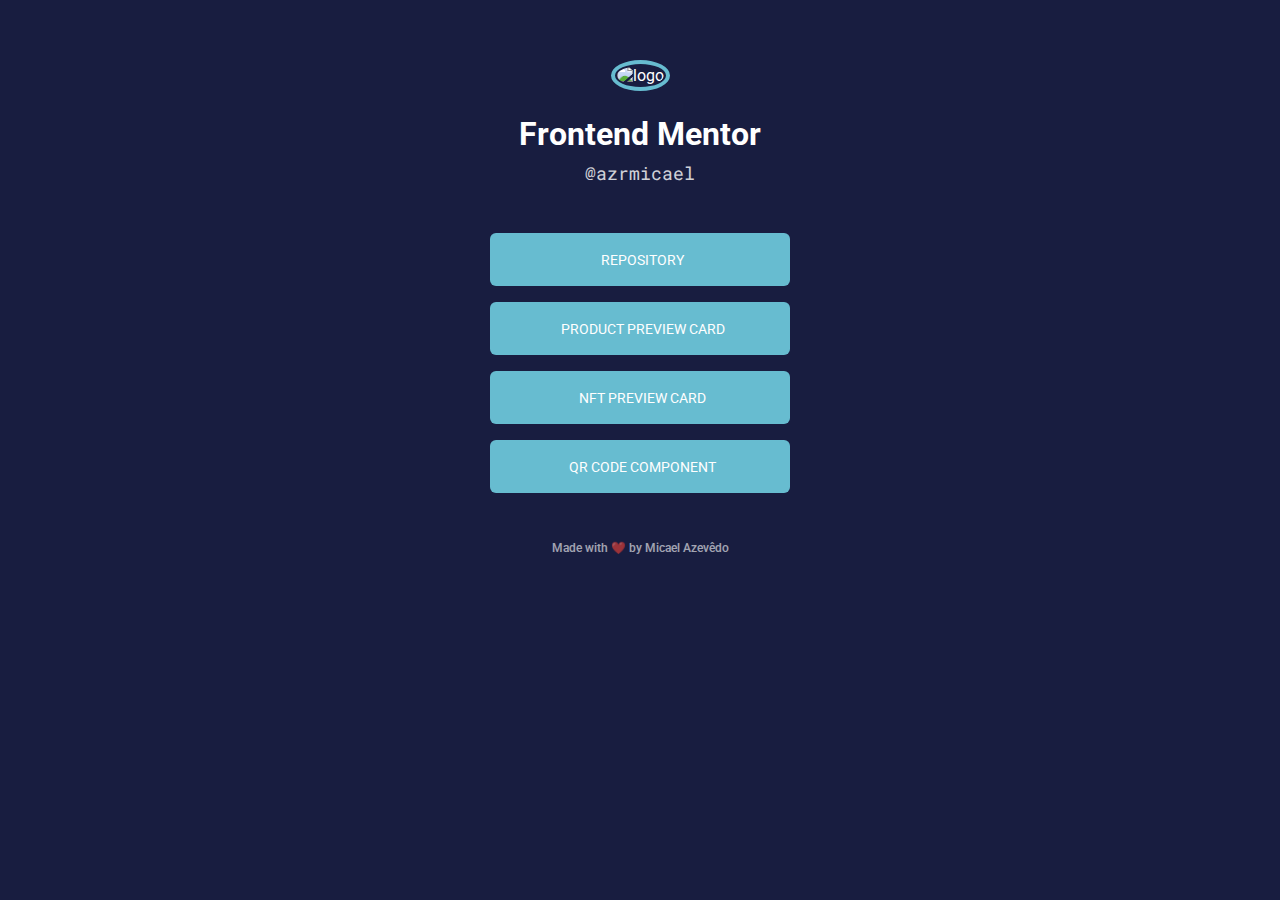
==== index.html @ a4874ee1 "Add list__item" ====
<!DOCTYPE html>
<html lang="en">
    <head>
        <link rel="icon" type="image/png" href="https://github.com/azrmicael/frontend-mentor/blob/1cc4ae7b3a332a79045f5bcbdf5726bdf8da0317/qr-code-component-main/images/favicon-32x32.png?raw=true">
        <meta charset="UTF-8">
        <meta name="viewport" content="width=device-width, initial-scale=1.0">
        <title>Frontend Mentor</title>
        
        <!-- Google Fonts -->
        <link rel="preconnect" href="https://fonts.googleapis.com">
        <link rel="preconnect" href="https://fonts.gstatic.com" crossorigin>
        <link href="https://fonts.googleapis.com/css2?family=Roboto+Mono&family=Roboto:wght@500;700&display=swap" rel="stylesheet">

        <!-- Font Awesome -->
        <link rel="stylesheet" href="https://cdnjs.cloudflare.com/ajax/libs/font-awesome/6.4.2/css/all.css" integrity="sha512-KOWhIs2d8WrPgR4lTaFgxI35LLOp5PRki/DxQvb7mlP29YZ5iJ5v8tiLWF7JLk5nDBlgPP1gHzw96cZ77oD7zQ==" crossorigin="anonymous" referrerpolicy="no-referrer" />

        <link rel="stylesheet" href="./style.css">
    </head>
    <body class="dark-mode">
        <div class="container">
            <img class="logo" src="https://github.com/azrmicael/icons/blob/3f27db5dc4e6230e46622ec48deb77f82d2bae87/images/frontend-mentor-logo.jpg?raw=true" alt="logo"/>
            <h1>Frontend Mentor</h1>
            <p class="username">
                <a class="username__link" href="https://github.com/azrmicael">
                    @azrmicael
                </a>
            </p>
    
            <ul class="list">
                <li class="list__item">
                    <a class="item__link" href="https://github.com/azrmicael/frontend-mentor" target="_blank">
                        <i class="fa-brands fa-github"></i> Repository
                    </a>
                </li>

                <li class="list__item">
                    <a class="item__link" href="product-preview-card-component-main/index.html" target="_blank">
                        <i class="fa-solid fa-cart-shopping"></i> Product preview card
                    </a>
                </li>

                <li class="list__item">
                    <a class="item__link" href="nft-preview-card-component-main/index.html" target="_blank">
                        <i class="fa-brands fa-ethereum"></i> NFT preview card
                    </a>
                </li>

                <li class="list__item">
                    <a class="item__link" href="qr-code-component-main/index.html" target="_blank">
                        <i class="fa-solid fa-qrcode"></i> QR code component
                    </a>
                </li>               
            </ul>
    
            <footer class="footer">
                <a class="footer__link" href="mailto:azr.micael@gmail.com" target="_blank">
                    Made with ❤️ by Micael Azevêdo
                </a>
            </footer>
        </div>
    </body>
</html>
---- style.css ----
*, *::before, *::after {
    margin: 0;
    padding: 0;
    box-sizing: border-box;
}

a {
    text-decoration: none;
}

img {
    width: 100%;
}


/* Custom Properties */

:root {
    --ff-primary: 'Roboto', sans-serif;
    --ff-secondary: 'Roboto Mono', monospace;

    --fw-reg: 400;
    --fw-bold: 500;

    --clr-bg: #ffffff;
    --clr-text: #181d40;
    --clr-primary: #67bcd0;
    --clr-primary-hover: #4251b0;
    --clr-white: #ffffff;

    --fs-h1: 32px;
    --fs-h2: 25px;
    --fs-h3: 18px;
    --fs-body: 14px;
    --fs-footer: 12px;
}


/* General styles */

.dark-mode {
    --clr-bg: #181d40;
    --clr-text: #ffffff;
}

body {
    background: var(--clr-bg);
    color: var(--clr-text);
    font-family: var(--ff-primary);
}


/* Typography */

h1 {
    font-size: var(--fs-h1);
    margin-top: 24px;
    margin-bottom: 8px;
}


/* Links page */

.container {
    text-align: center;
    margin: 60px auto;
    width: 300px;
}

.logo {
    border: var(--clr-primary) solid 4px;
    border-radius: 50%;
    padding: 2px;
    height: 100px;
    width: 100px;
}

.username {
    font-family: var(--ff-secondary);
    font-size: var(--fs-h3);
    font-weight: var(--fw-reg);
    opacity: 0.8;
}

.username__link {
    color: inherit;
}

.list {
    list-style: none;
    margin: 48px 0;
}

.item__link {
    background: var(--clr-primary);
    color: var(--clr-white);
    font-size: var(--fs-body);
    text-transform: uppercase;
    display: flex;
    align-items: center;
    justify-content: center;
    height: 53px;
    margin-bottom: 16px;
    border-radius: 6px;
    transition: background 400ms;
}

.item__link:hover {
    background: var(--clr-primary-hover);
}

.fa-brands,
.fas,
.fa-solid {
    padding-right: 0.4em;
}


/* footer */

.footer {
    font-size: var(--fs-footer);
    font-weight: var(--fw-bold);
    opacity: 0.6;
    transition: opacity 400ms;
}

.footer__link {
    color: inherit;
}

.footer:hover {
    opacity: 1;
}
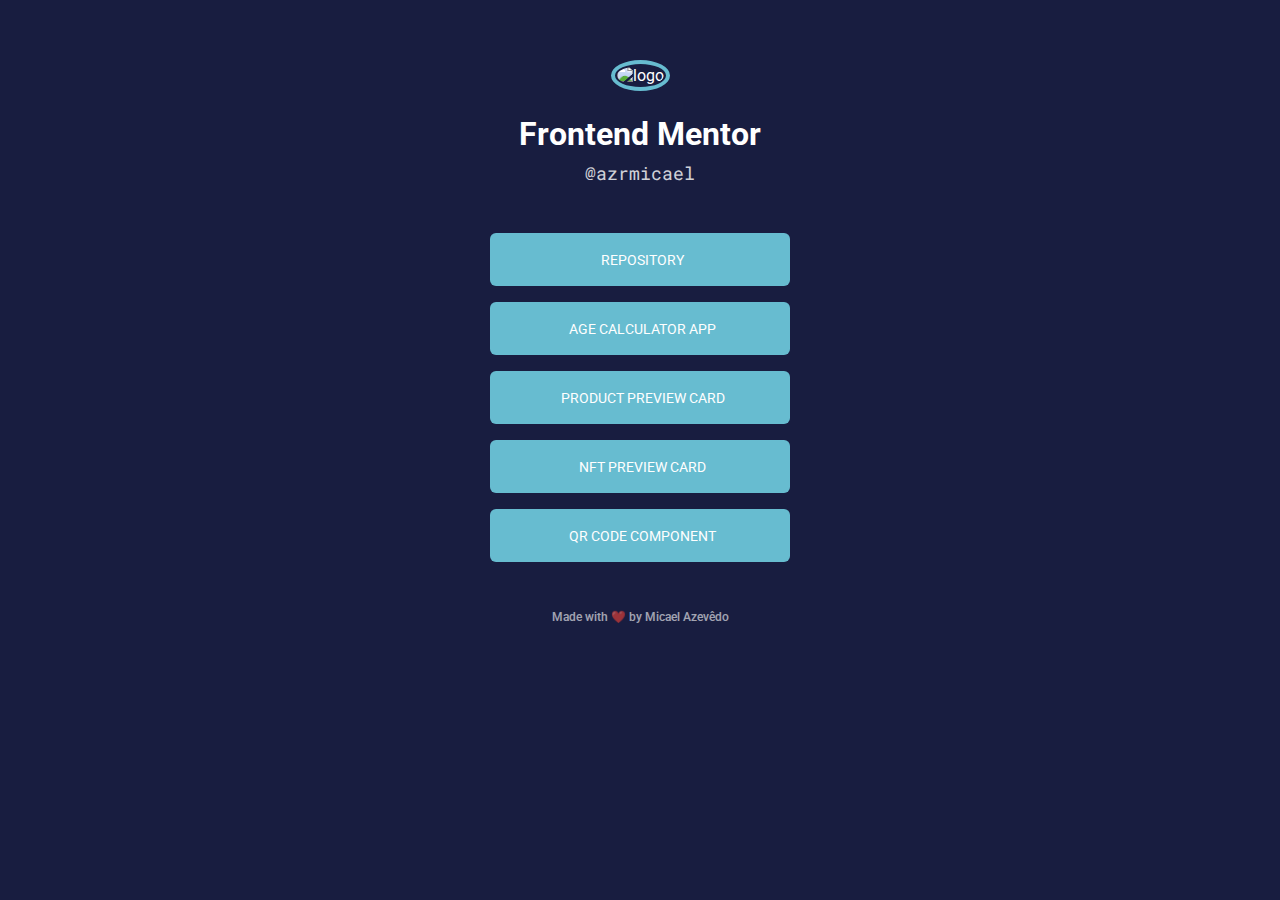
==== commit 66f24efa: "Add age calculator app link" ====
--- a/index.html
+++ b/index.html
@@ -34,6 +34,12 @@
                 </li>
 
                 <li class="list__item">
+                    <a class="item__link" href="age-calculator-app-main/index.html" target="_blank">
+                        <i class="fa-solid fa-arrow-down-9-1"></i> Age calculator app
+                    </a>
+                </li>
+
+                <li class="list__item">
                     <a class="item__link" href="product-preview-card-component-main/index.html" target="_blank">
                         <i class="fa-solid fa-cart-shopping"></i> Product preview card
                     </a>
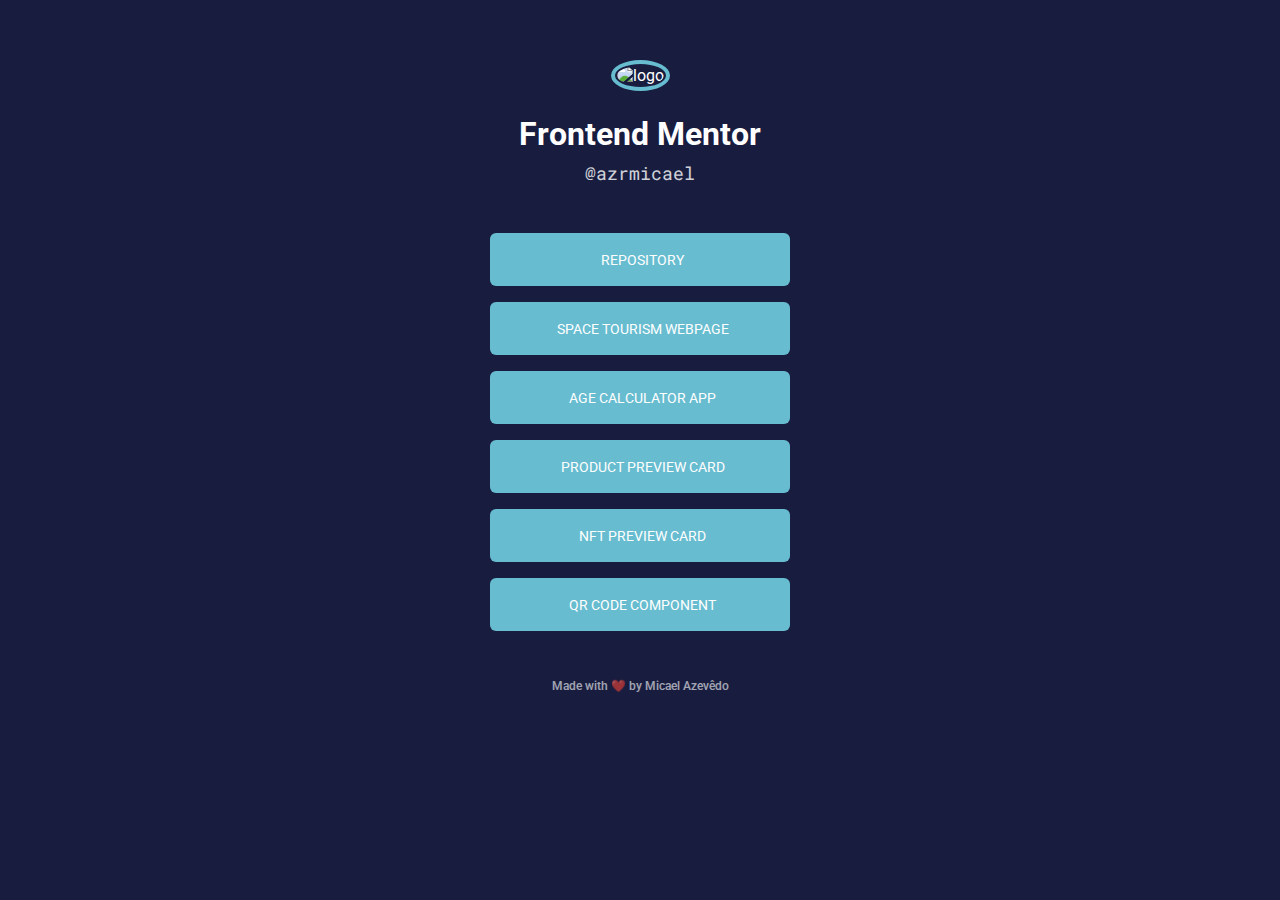
==== commit 588d1e65: "Add Space Tourism Webpage link" ====
--- a/index.html
+++ b/index.html
@@ -19,7 +19,9 @@
     <body class="dark-mode">
         <div class="container">
             <img class="logo" src="https://github.com/azrmicael/icons/blob/3f27db5dc4e6230e46622ec48deb77f82d2bae87/images/frontend-mentor-logo.jpg?raw=true" alt="logo"/>
-            <h1>Frontend Mentor</h1>
+            <h1>
+                <a class="logo__link" href="https://www.frontendmentor.io/profile/azrmicael" target="_blank">Frontend Mentor</a>
+            </h1>
             <p class="username">
                 <a class="username__link" href="https://github.com/azrmicael">
                     @azrmicael
@@ -34,25 +36,31 @@
                 </li>
 
                 <li class="list__item">
-                    <a class="item__link" href="age-calculator-app-main/index.html" target="_blank">
+                    <a class="item__link" href="space-tourism-website/index.html" target="_blank">
+                        <i class="fa-solid fa-earth-americas"></i> Space Tourism Webpage
+                    </a>
+                </li>
+
+                <li class="list__item">
+                    <a class="item__link" href="age-calculator-app/index.html" target="_blank">
                         <i class="fa-solid fa-arrow-down-9-1"></i> Age calculator app
                     </a>
                 </li>
 
                 <li class="list__item">
-                    <a class="item__link" href="product-preview-card-component-main/index.html" target="_blank">
+                    <a class="item__link" href="product-preview-card-component/index.html" target="_blank">
                         <i class="fa-solid fa-cart-shopping"></i> Product preview card
                     </a>
                 </li>
 
                 <li class="list__item">
-                    <a class="item__link" href="nft-preview-card-component-main/index.html" target="_blank">
+                    <a class="item__link" href="nft-preview-card-component/index.html" target="_blank">
                         <i class="fa-brands fa-ethereum"></i> NFT preview card
                     </a>
                 </li>
 
                 <li class="list__item">
-                    <a class="item__link" href="qr-code-component-main/index.html" target="_blank">
+                    <a class="item__link" href="qr-code-component/index.html" target="_blank">
                         <i class="fa-solid fa-qrcode"></i> QR code component
                     </a>
                 </li>               
--- a/style.css
+++ b/style.css
@@ -6,6 +6,7 @@
 
 a {
     text-decoration: none;
+    color: inherit;
 }
 
 img {
@@ -82,10 +83,6 @@
     opacity: 0.8;
 }
 
-.username__link {
-    color: inherit;
-}
-
 .list {
     list-style: none;
     margin: 48px 0;
